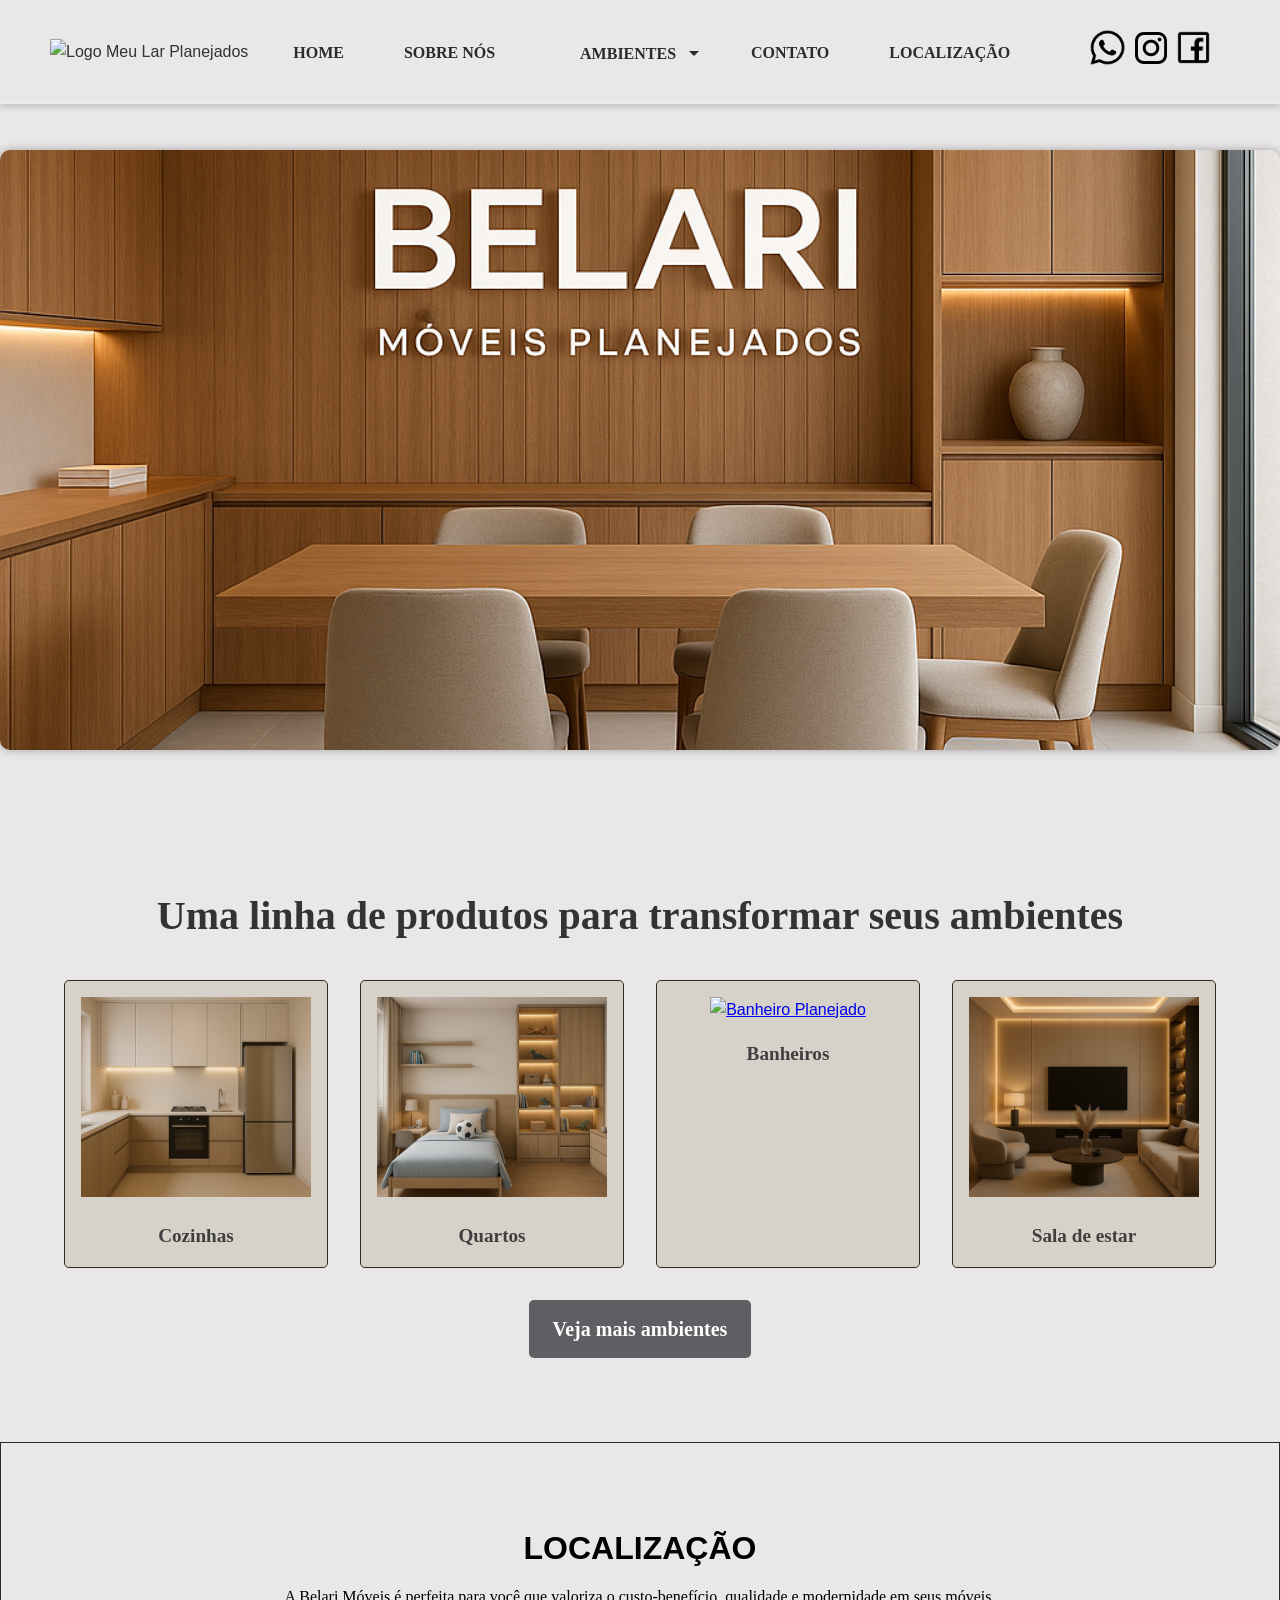
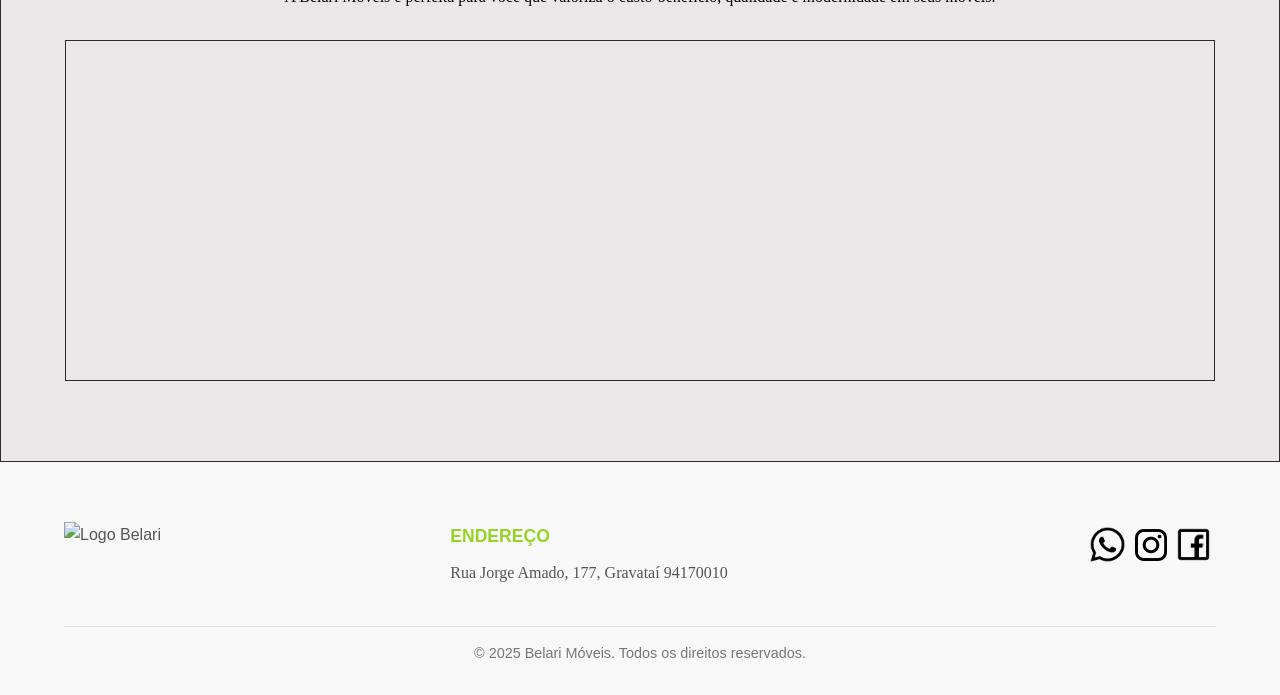
==== index.html @ 5ad5c815 "Add files via upload" ====
<!DOCTYPE html>
<html lang="pt-BR">

<head>
    <meta charset="UTF-8">
    <title>Moveis Belari - Moveis Planejados em [Sua Cidade]</title>
    <meta name="description"
        content="Möveis planejados sob medida com design moderno e funcional. Solicite orçamento com a Möveis Belari.">
    <meta name="viewport" content="width=device-width, initial-scale=1.0">
    <!-- Favicon Correto -->
    <link rel="icon" type="image/x-icon" href="favicon.ico">
    <link rel="apple-touch-icon" sizes="180x180" href="apple-touch-icon.png">
    <link rel="icon" type="image/png" sizes="32x32" href="favicon-32x32.png">
    <link rel="icon" type="image/png" sizes="16x16" href="favicon-16x16.png">
    <link rel="manifest" href="site.webmanifest">
    <link rel="stylesheet" href="style.css">
</head>

<body>
    <header>
        <div class="container1">
            <div class="logo">
                <img src="logopng.png" alt="Logo Meu Lar Planejados">
            </div>

            <!-- Botão de menu para dispositivos móveis -->
            <button class="menu-toggle" aria-label="Abrir Menu">&#9776;</button>

            <nav>
                <ul class="nav-list">
                    <li><a class="aboutt" href="index.html">HOME</a></li>
                    <li><a class="aboutt" href="about.html">SOBRE NÓS</a></li>
                    <li>
                        <div class="form-group">
                            <select id="paginaSelect">
                                <option class="titulopp" value="" disabled selected>AMBIENTES</option>
                                <option value="produtos.html">Geral</option>.
                                <option value="quartos.html">Quartos</option>.
                                <option value="homethear.html">Sala de estar</option>.
                                <option value="benheiros.html">Banheiros</option>.
                                <option value="cozinha.html">Sala de jantar</option>.
                                <option value="mesa.html">Lavanderia</option>.
                                <option value="banquetas.html">Closet</option>.
                                <option value="nvambiente.html">Cozinha</option>.
                                <option value="avulsos.html">Moveis Avulsos</option>.
                            </select>
                        </div>
                    </li>
                    <li><a class="contato" href="contato.html">CONTATO</a></li>
                    <li><a href="#ambientes">LOCALIZAÇÃO</a></li>
                </ul>
            </nav>

            <div class="social-icons">
                <a
                    href="https://api.whatsapp.com/send?phone=5551991993375&text=Ol%C3%A1%20Belari%20M%C3%B3veis%2C%20vim%20pelo%20Instagram%20e%20gostaria%20de%20um%20or%C3%A7amento!">
                    <img class="wpp" src="wpp.png" alt="WhatsApp"></a>
                <a href="https://www.instagram.com/belari.moveis/">
                    <img class="insta" src="pngegg.png" alt="Instagram"></a>
                <a href="https://www.facebook.com/BelariMoveisobmedida/">
                    <img class="face" src="facebook.png" alt="Facebook"></a>
            </div>
        </div>
    </header>

    <main>
        <section id="carrocel">
            <div class="carousel">
                <div class="carousel-images" id="carousel-images">
                    <img src="Foto capa.png" alt="Imagem 1">
                    <img src="foto capa principal.png" alt="Imagem 2">
                    <img src="foto capa principal 2.png" alt="Imagem 3">
                </div>
                <div class="controls">
                    <button class="control-btn" onclick="prevImage()"></button>
                    <button class="control-btn" onclick="nextImage()"></button>
                </div>
            </div>
        </section>

        <section id="produtos" class="products">
            <div class="container">
                <h1>Uma linha de produtos para transformar seus ambientes</h1>
                <div class="product-grid">
                    <div class="product-item">
                        <a href="produtos.html"><img src="Cozinha 2.png" alt="Cozinha Planejada"></a>
                        <h3>Cozinhas</h3>
                    </div>
                    <div class="product-item">
                        <a href="produtos.html"><img src="Quarto 5.png" alt="Dormitório Planejado"></a>
                        <h3>Quartos</h3>
                    </div>
                    <div class="product-item">
                        <a href="produtos.html"><img src="Banheiro 2.png" alt="Banheiro Planejado"></a>
                        <h3>Banheiros</h3>
                    </div>
                    <div class="product-item">
                        <a href="produtos.html"><img src="Sala de estar 4.png" alt="Home Thear"></a>
                        <h3>Sala de estar</h3>
                    </div>
                </div>
                <a href="produtos.html" class="button">Veja mais ambientes</a>
            </div>
        </section>


        <section id="ambientes" class="environments">
            <div class="container">
                <h2>LOCALIZAÇÃO</h2>
                <p>A Belari Móveis é perfeita para você que valoriza o custo-benefício, qualidade e modernidade em seus
                    móveis.</p>
                <div class="maps">
                    <iframe
                        src="https://www.google.com/maps/embed?pb=!1m18!1m12!1m3!1d1027.9930455930305!2d-51.00142964375175!3d-29.929309690354916!2m3!1f0!2f0!3f0!3m2!1i1024!2i768!4f13.1!3m3!1m2!1s0x95190b5a5e59b00d%3A0xd4b6a2a91460eef6!2sR.%20Jorge%20Amado%2C%20157%20-%20Santa%20Cruz!5e0!3m2!1spt-BR!2sbr!4v1748060994585!5m2!1spt-BR!2sbr"
                        width="600" height="450" style="border:0;" allowfullscreen="" loading="lazy"
                        referrerpolicy="no-referrer-when-downgrade"></iframe>
                </div>
            </div>
        </section>
    </main>

    <footer id="contato">
        <div class="container">
            <div class="footer-logo">
                <img src="logopng.png" alt="Logo Belari">
            </div>
            <div class="contact-info">
                <h3>ENDEREÇO</h3>
                <p>Rua Jorge Amado, 177, Gravataí 94170010</p>
            </div>
            <div class="ulsocial-icons">
                <a
                    href="https://api.whatsapp.com/send?phone=5551991993375&text=Ol%C3%A1%20Belari%20M%C3%B3veis%2C%20vim%20pelo%20Instagram%20e%20gostaria%20de%20um%20or%C3%A7amento!">
                    <img class="uwpp" src="wpp.png" alt="WhatsApp"></a>
                <a href="https://www.instagram.com/belari.moveis/">
                    <img class="uinsta" src="pngegg.png" alt="Instagram"></a>
                <a href="https://www.facebook.com/BelariMoveisobmedida/">
                    <img class="uface" src="facebook.png" alt="Facebook"></a>
            </div>
        </div>
        </div>
        <div class="copy-notice">
            <p>© 2025 Belari Móveis. Todos os direitos reservados.</p>
        </div>
    </footer>

    <script src="script.js"></script>
</body>

</html>
---- style.css ----
/* Basic Reset */
* {
    margin: 0;
    padding: 0;
    box-sizing: border-box;
}

body {
    font-family: sans-serif;
    line-height: 1.6;
    background-color: #e9e7e7;
    color: #333;
}

.container {
    width: 90%;
    max-width: 1200px;
    margin: 0 auto;
    padding: 20px 0;
}

.container1 {
    width: 90%;
    max-width: 1200px;
    margin: 0 auto;
    padding: 20px 0;
}

/* Header */
header {
    position: fixed;
    top: 0;
    width: 100%;
    background-color: #e9e7e7;
    z-index: 1000;
    border-bottom: 1px solid #eee;
    box-shadow: 0 0 10px rgba(0, 0, 0, 0.3);
}

.form-group {
    margin: 5px 10px;
    /* Alinha com o margin dos outros itens da nav */
    display: flex;
    align-items: center;
}

/* 1. Remover borda ao selecionar produtos */
select {
    border: none;
    /* Remove a borda */
    outline: none;
    /* Remove o contorno */
}

/* 2. Alterar a cor de fundo da aba `option` */
select {
    background-color: #1a1a1a;
    /* Substitua #1a1a1a pela cor do seu header */
    color: #ffffff;
    /* Mantém o texto visível */
}

/* Estilizando os `option` */
option {
    background-color: #e1dede;
    /* Mesma cor do header */
    color: #000000;
    /* Texto claro */
    border: none;
    /* Remove bordas dos options */
    border-radius: 0;
    /* Remove o arredondamento */

}

/* 3. Remover o arredondamento das bordas do menu */
select {
    border-radius: 0px;
    /* Remove arredondamento */
    appearance: none;
    /* Remove estilo padrão do navegador */
    -webkit-appearance: none;
    /* Para navegadores WebKit (Chrome, Safari) */
    -moz-appearance: none;
    /* Para navegadores Firefox */
}

.titulopp {
    color: #e1dede;
    background-color: #e1dede;
    font-size: 16px;
    font-family: Palatino, serif;
    font-weight: bold;
    padding: 10px 30px;
    cursor: pointer;
    appearance: none;
    -webkit-appearance: none;
    -moz-appearance: none;
    background-image: url('data:image/svg+xml;utf8,<svg fill="%232b2b2b" height="24" viewBox="0 0 24 24" width="24" xmlns="http://www.w3.org/2000/svg"><path d="M7 10l5 5 5-5z"/></svg>');
    background-repeat: no-repeat;
    background-position: right 10px center;
}

#paginaSelect {
    width: 100%;
    /* Ocupa toda a largura disponível */
    height: 40px;
    margin-top: -12px;
    /* Ajuste a posição vertical */
    border: none;
    /* Remove a borda padrão */
    background-color: transparent;
    /* Fundo transparente para combinar com o header */
    color: #2b2b2b;
    /* Mesma cor dos links */
    font-size: 16px;
    /* Mesmo tamanho de fonte dos links */
    font-family: Palatino, serif;
    /* Mesma fonte dos links */
    font-weight: bold;
    /* Mesmo peso da fonte dos links */
    padding: 10px 30px;
    /* Ajuste o padding para dar espaço */
    cursor: pointer;
    /* Indica que é clicável */
    transition: background-color 0.3s ease;
    /* Mesmo efeito de transição dos links */
    appearance: none;
    /* Remove o estilo padrão do select em navegadores */
    -webkit-appearance: none;
    -moz-appearance: none;
    background-image: url('data:image/svg+xml;utf8,<svg fill="%232b2b2b" height="24" viewBox="0 0 24 24" width="24" xmlns="http://www.w3.org/2000/svg"><path d="M7 10l5 5 5-5z"/></svg>');
    /* Adiciona uma seta personalizada */
    background-repeat: no-repeat;
    background-position: right 10px center;
}

#paginaSelect:hover {
    background-color: #adacac;
    /* Mesmo fundo de hover dos links */
    color: #000;
    border: none;
    font-size: 16px;
}

#paginaSelect:focus {
    border: none;
    background-color: #d1cece00;
    /* Mesmo fundo de ativo dos links */

}

header .container1 {
    display: flex;
    justify-content: space-between;
    align-items: center;
    flex-wrap: wrap;
}

header .logo img {
    max-height: 75px;
    width: auto;
    margin-left: -14px;
}

.contato {
    margin-left: -20px;
}

header nav {
    margin-top: 15px;
    margin-left: -20px;
}

header nav ul {
    list-style: none;
    display: flex;
    flex-wrap: wrap;
}

header nav ul li {
    margin: 5px 10px;
}

header nav ul li a {
    text-decoration: none;
    color: #2b2b2b;
    font-weight: bold;
    padding: 53px 25px;
    font-size: 16px;
    transition: background-color 0.3s ease;
    font-family: Palatino, serif;
    margin-left: -10px;
}

header nav ul li a:hover {
    background-color: #adacac;
    color: rgb(0, 0, 0);
    width: 400px;
}

header nav ul li a.active {
    background-color: #959191;
    color: #000;
}

.wpp {
    width: 45px;
}

.insta {
    width: 32px;
    margin-bottom: 6px;
}

.face {
    width: 45px;
}

.uwpp {
    width: 45px;
}

.uinsta {
    width: 32px;
    margin-bottom: 6px;
}

.uface {
    width: 45px;
}

/* Carousel */
.carousel {
    position: relative;
    width: 100%;
    max-width: 1280px;
    height: 60vw;
    max-height: 600px;
    margin: 150px auto 50px;
    overflow: hidden;
    border-radius: 10px;
    box-shadow: 0 0 10px rgba(0, 0, 0, 0.3);
}

.carousel-images {
    display: flex;
    width: 100%;
    height: 100%;
    transition: transform 0.5s ease-in-out;
}

.carousel-images {
    display: flex;
    width: 100%;
    height: 100%;
    transition: transform 0.5s ease-in-out;
}

.carousel-images img {
    width: 100%;
    height: 100%;
    flex-shrink: 0;
    object-fit: cover;
}

.controls {
    position: absolute;
    top: 50%;
    width: 100%;
    display: flex;
    justify-content: space-between;
    transform: translateY(-50%);
    padding: 0 20px;
}

.control-btn {
    background-color: rgba(70, 35, 35, 0);
    width: 600px;
    height: 700px;
    color: white;
    border: none;
    padding: 10px;
    cursor: pointer;
    font-size: 18px;
    border-radius: 500px;
}


/* Products Section */
.products {
    padding: 4rem 0;
    text-align: center;
}

.product-grid {
    display: grid;
    grid-template-columns: repeat(auto-fit, minmax(250px, 1fr));
    gap: 2rem;
    margin: 2rem 0;
}

.product-item {
    border: 1px solid #2b2b2b;
    padding: 1rem;
    border-radius: 5px;
    transition: box-shadow 0.3s ease;
    background-color: #d6d1c9;
}

.product-item:hover {
    box-shadow: 0 4px 8px rgba(0, 0, 0, 0.5);
}

.product-item img {
    width: 100%;
    height: 200px;
    object-fit: cover;
    margin-bottom: 1rem;
}

.product-item h3 {
    font-size: 1.2rem;
    color: #403f40;
    font-family: Palatino, serif;
}

.button {
    display: inline-block;
    background-color: #5e5f63;
    color: white;
    padding: 0.8rem 1.5rem;
    border-radius: 5px;
    font-weight: bold;
    text-decoration: none;
    transition: background-color 0.3s ease;
    font-family: Palatino, serif;
    font-size: 20px;
}

.button:hover {
    background-color: #262428;
}

/* About Us Section */
.about-us {
    padding: 60px 0;
    background: linear-gradient(to right, #686868, #e9e7e7);
    color: white;
    border: 1px solid #2b2b2b;
}

.about-us h2 {
    text-align: center;
    margin-bottom: 30px;
    font-size: 3em;
    font-family: 'Brush Script MT', cursive;
}

.about-us p {
    font-size: 1.2em;
    font-family: 'Brush Script MT', cursive;
}

/* Environments Section */
.environments {
    padding: 60px 0;
    background-color: #e9e7e7;
    border: 1px solid #2b2b2b;
    text-align: center;
}

.environments h2 {
    color: #000;
    margin-bottom: 10px;
    font-size: 2em;
}

.environments p {
    color: #000;
    margin-bottom: 30px;
}

.container p {
    font-family: Palatino, serif;
}

.container h1 {
    font-size: 40px;
    font-family: Palatino, serif;
}

.maps {
    width: 100%;
    border: 1px solid #2b2b2b;
    padding: 1rem;
}

.maps iframe {
    width: 100%;
    height: 450px;
    border: 0;
}

/* Footer */
footer {
    background-color: #f8f8f8;
    padding: 40px 0 15px;
    color: #555;
}

footer .container {
    display: flex;
    justify-content: space-between;
    flex-wrap: wrap;
    padding-bottom: 20px;
    border-bottom: 1px solid #ddd;
}

.footer-logo img {
    max-height: 40px;
    width: auto;
}

.contact-info {
    flex-basis: 30%;
    margin-bottom: 20px;
}

.contact-info h3 {
    color: #96d326;
    margin-bottom: 10px;
    font-size: 1.1em;
}

.copy-notice {
    text-align: center;
    padding: 15px 0;
    font-size: 0.9em;
    color: #777;
}

.copy-notice a {
    color: #007bff;
    text-decoration: none;
}

.copy-notice a:hover {
    text-decoration: underline;
}

.menu-toggle {
    display: none;
    background: none;
    border: none;
    font-size: 2rem;
    color: #333;
    cursor: pointer;
}

/* Responsive Adjustments */
@media (max-width: 768px) {
    .menu-toggle {
        display: block;
    }

    nav {
        width: 100%;
    }

    .nav-list {
        display: none;
        flex-direction: column;
        background-color: #e9e7e7;
        border-top: 1px solid #ccc;
        width: 100%;
    }

    .nav-list li {
        margin: 10px 0;
        text-align: center;
    }

    .nav-list.active {
        display: flex;
    }

    .social-icons {
        width: 0;
        height: 0;
    }

    .wpp {
        width: 0px;
    }

    .insta {
        width: 0px;
        margin-bottom: 0px;
    }

    .face {
        width: 0px;
    }

    header .container {
        flex-direction: column;
        align-items: flex-start;
    }

    .uwpp {
        width: 45px;
    }

    .uinsta {
        width: 32px;
        margin-bottom: 6px;
    }

    .uface {
        width: 45px;
    }

    header nav ul li a {
        text-decoration: none;
        width: 100%;
        color: #2b2b2b;
        font-weight: bold;
        padding: 10px 150px;
        font-size: 20px;
        transition: background-color 0.3s ease;
        font-family: Palatino, URW Palladio L, serif;
    }

    .carousel {
        height: 80vw;
        margin-top: 120px;
    }

    .carousel-images img {
        width: 100%;
        height: 100%;
        flex-shrink: 0;
        object-fit: contain;
    }

    .products,
    .about-us,
    .environments {
        padding: 2rem 0;
    }

    .products1 {
        padding: 4rem 0;
        text-align: center;
        margin-top: 1000px;
    }

    .product-grid {
        grid-template-columns: 1fr;
    }

    .container h1 {
        font-size: 25px;
        font-family: Palatino, serif;
    }

    footer .container {
        flex-direction: column;
        align-items: center;
        text-align: center;
    }

    .contact-info {
        flex-basis: 100%;
        width: 100%;
    }

    .social-icons {
        margin: 10px 0;
    }
}

@media (max-width: 480px) {
    .menu-toggle {
        display: block;
    }

    .carousel-images img {
        width: 100%;
        height: 100%;
        flex-shrink: 0;
        object-fit: contain;
    }

    nav {
        width: 100%;
    }

    .container h1 {
        font-size: 25px;
        font-family: Palatino, serif;
    }

    .nav-list {
        display: none;
        flex-direction: column;
        background-color: #e9e7e7;
        border-top: 1px solid #ccc;
        width: 100%;
    }

    .nav-list li {
        margin: 10px 0;
        text-align: center;
    }

    .nav-list.active {
        display: flex;
    }

    .wpp {
        width: 0px;
    }

    .insta {
        width: 0px;
        margin-bottom: 0px;
    }

    .face {
        width: 0px;
    }

    header .container {
        flex-direction: column;
        align-items: flex-start;
    }

    header .logo img {
        max-height: 50px;
    }

    header nav ul li a {
        font-size: 16px;
        padding: 8px 10px;
    }

    .social-icons img {
        width: 0px;
    }

    .uwpp {
        width: 45px;
    }

    .uinsta {
        width: 32px;
        margin-bottom: 6px;
    }

    .uface {
        width: 45px;
    }

    .carousel {
        margin-top: 100px;
    }

    .about-us h2,
    .environments h2 {
        font-size: 1.8em;
    }

    .about-us p {
        font-size: 1em;
    }

    .maps iframe {
        height: 300px;
    }
}

.maps iframe {
    height: 300px;
}

@media (max-width: 768px) {
    #paginaSelect {
        width: 100%;
        /* Ocupa toda a largura disponível */
        font-size: 20px;
        /* Reduz levemente o tamanho da fonte */
        padding: 10px 15px;
        /* Aumenta o padding para dar mais espaço */
        margin: 0 10px;
        /* Adiciona margens laterais */
        text-align: center;
        /* Ajusta o alinhamento do texto */
    }
}

@media (max-width: 480px) {
    #paginaSelect {
        font-size: 16px;
        padding: 10px 15px;
        /* Mantém o padding adequado */
        margin: 0 5px;
        /* Ajusta as margens para telas menores */
        text-align: center;
        /* Mantém o alinhamento do texto */
    }
}
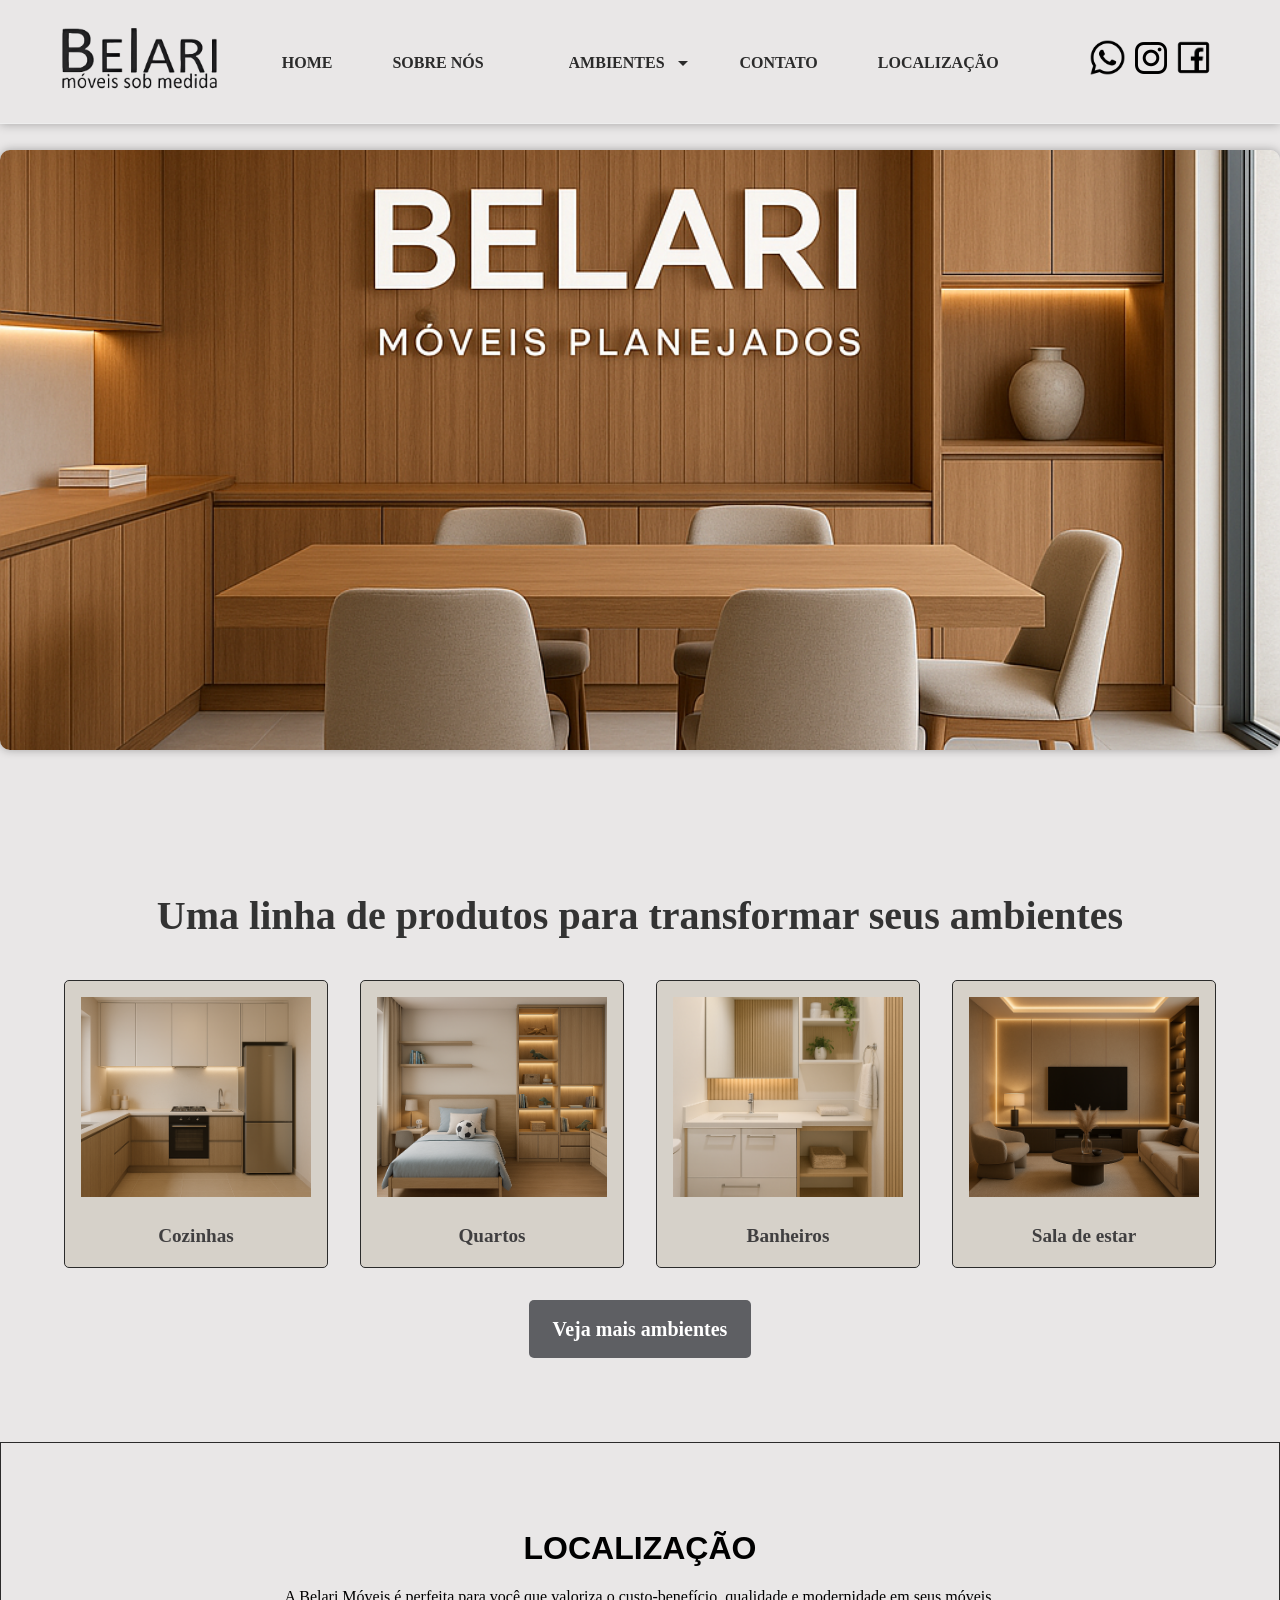
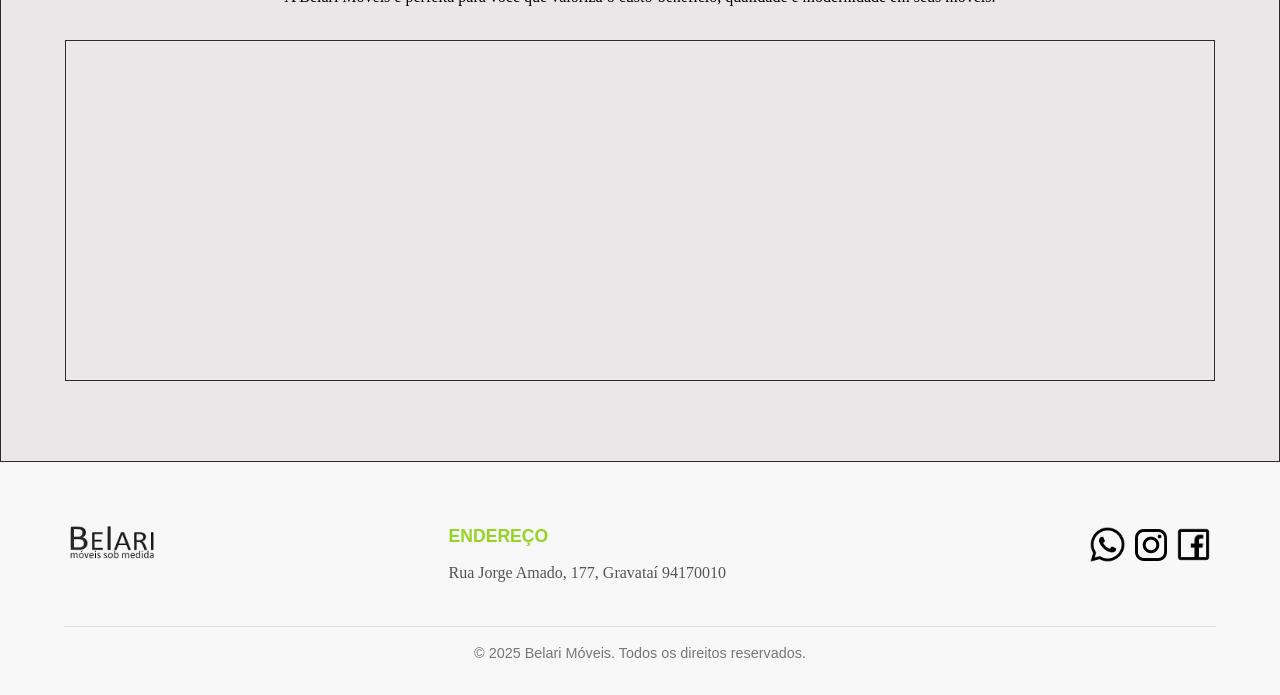
==== commit f5de6dc6: "Update index.html" ====
--- a/index.html
+++ b/index.html
@@ -10,8 +10,7 @@
     <!-- Favicon Correto -->
     <link rel="icon" type="image/x-icon" href="favicon.ico">
     <link rel="apple-touch-icon" sizes="180x180" href="apple-touch-icon.png">
-    <link rel="icon" type="image/png" sizes="32x32" href="favicon-32x32.png">
-    <link rel="icon" type="image/png" sizes="16x16" href="favicon-16x16.png">
+      <link rel="icon" href="Untitled design.png" type="image/png">
     <link rel="manifest" href="site.webmanifest">
     <link rel="stylesheet" href="style.css">
 </head>
@@ -19,9 +18,10 @@
 <body>
     <header>
         <div class="container1">
-            <div class="logo">
-                <img src="logopng.png" alt="Logo Meu Lar Planejados">
-            </div>
+          <div class="logo">
+      <img src="logopng.png" alt="Logo Meu Lar Planejados">
+    </div>
+
 
             <!-- Botão de menu para dispositivos móveis -->
             <button class="menu-toggle" aria-label="Abrir Menu">&#9776;</button>
@@ -147,4 +147,4 @@
     <script src="script.js"></script>
 </body>
 
-</html>+</html>
